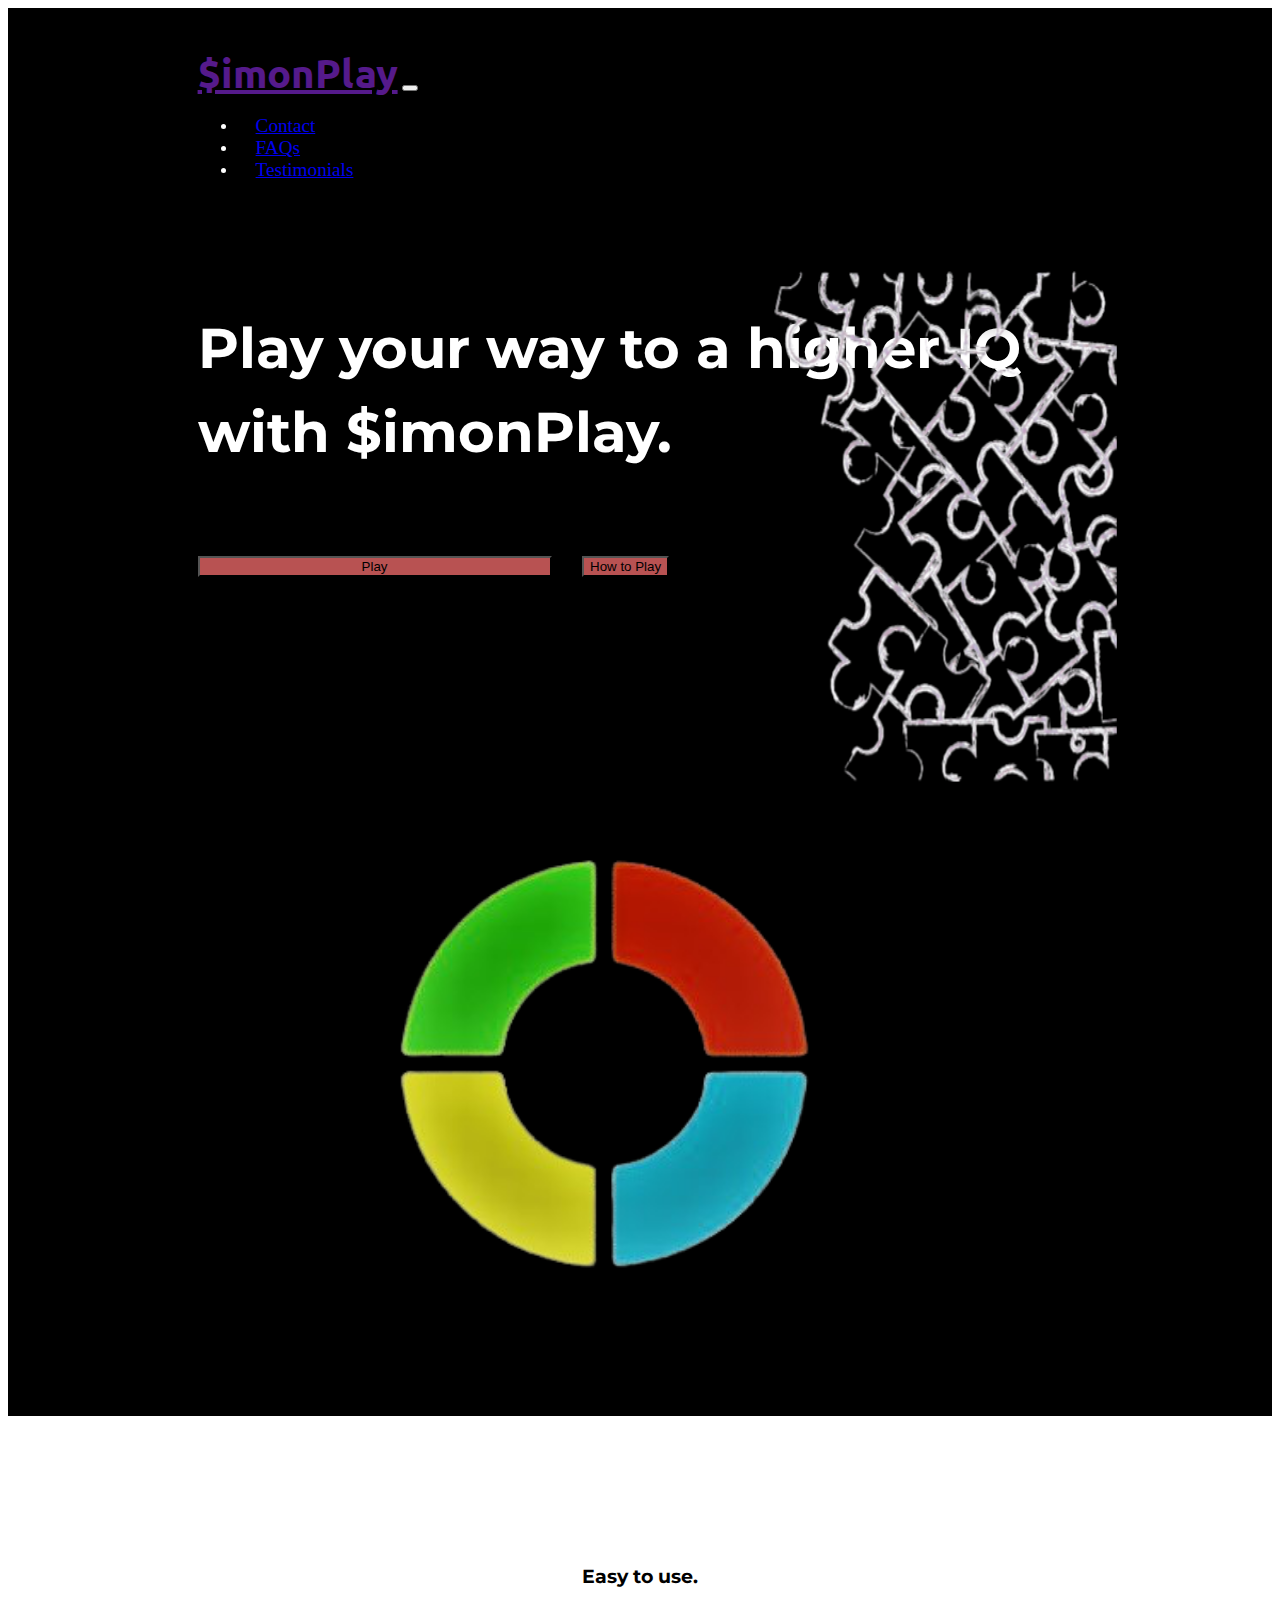
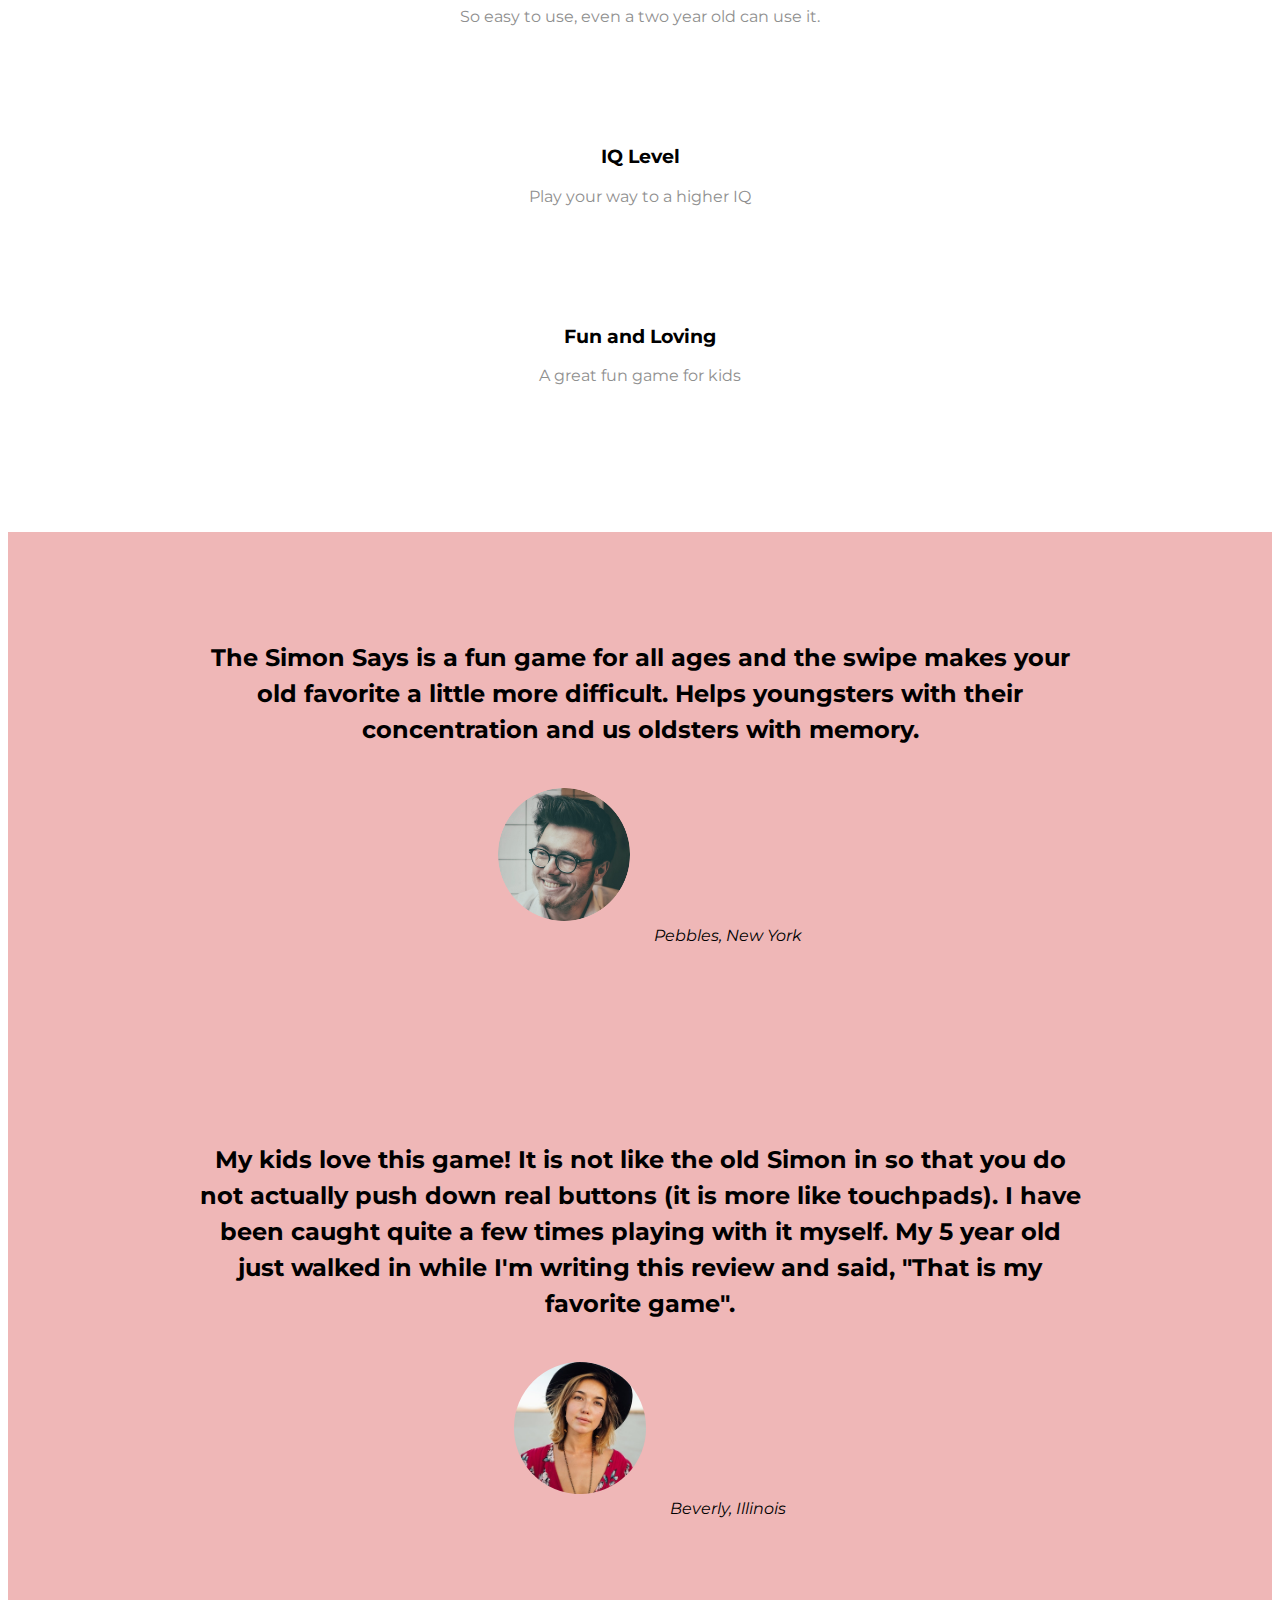
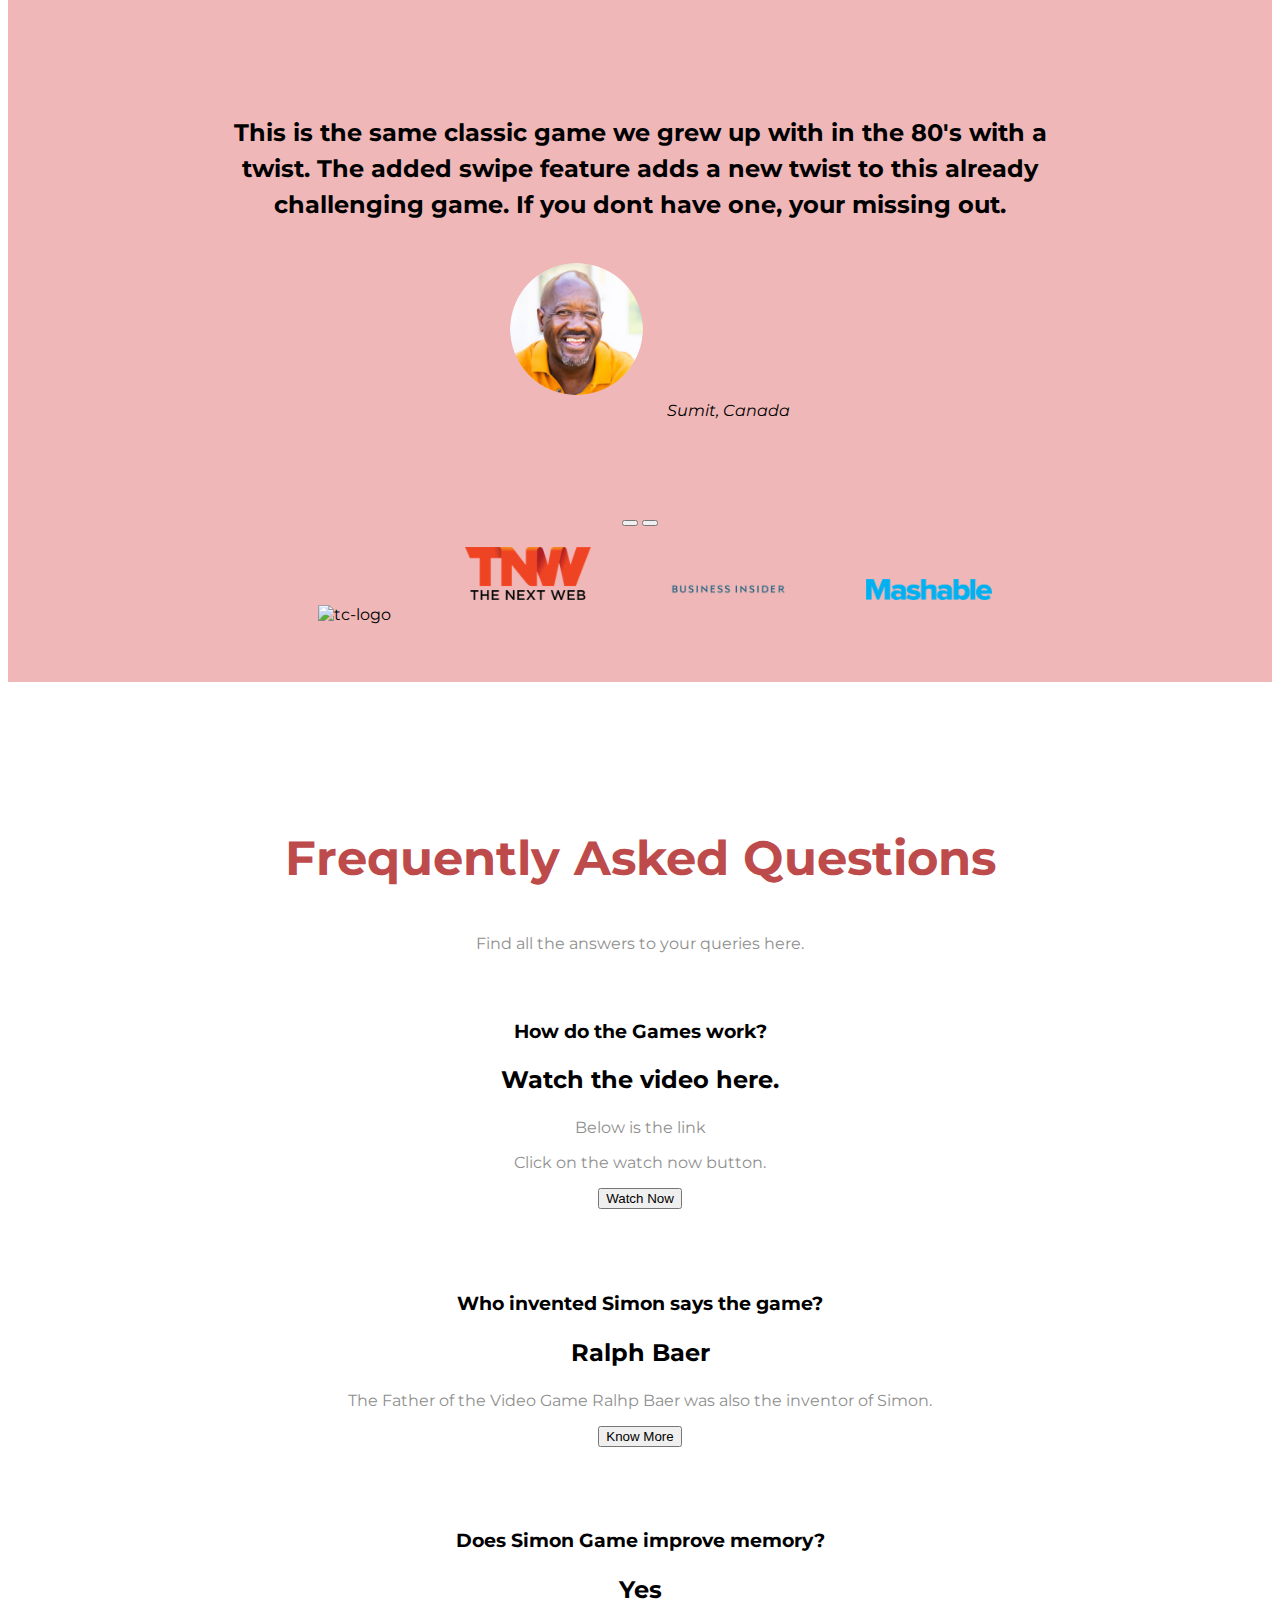
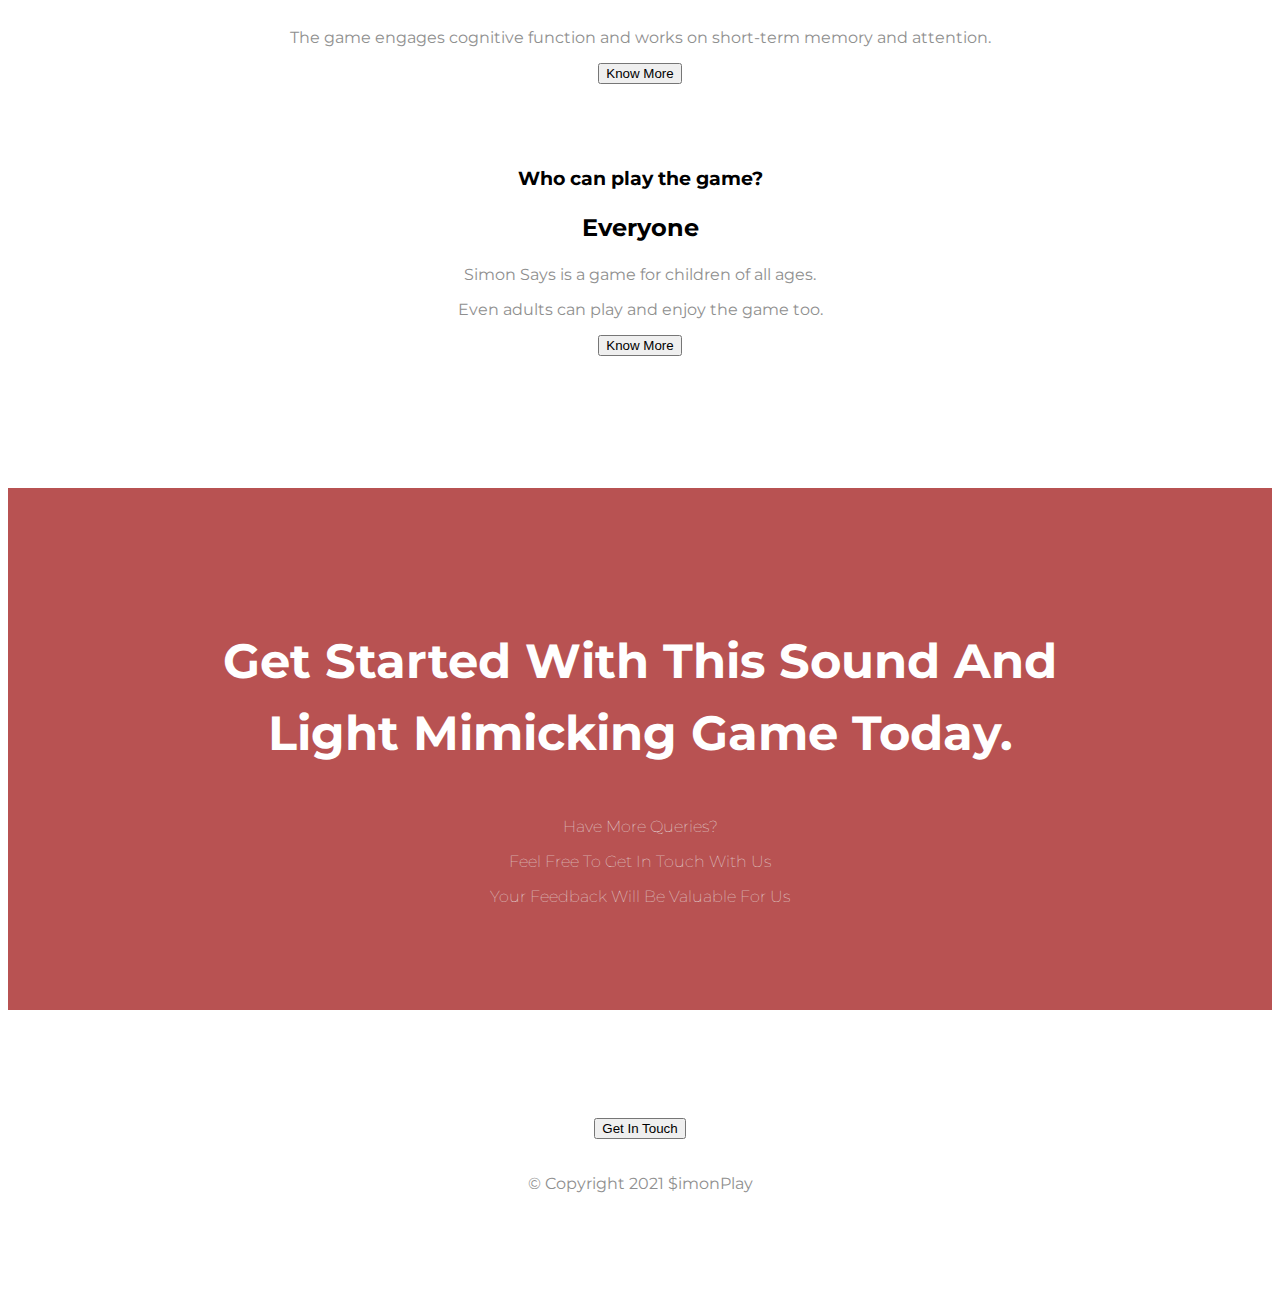
==== index.html @ 4af91fcb "Add files via upload" ====
<!DOCTYPE html>
<html>

<head>
  <meta charset="utf-8">
  <title>$imonPlay</title>
  <!-- google fonts -->
  <link rel="preconnect" href="https://fonts.googleapis.com">
  <link rel="preconnect" href="https://fonts.gstatic.com" crossorigin>
  <link href="https://fonts.googleapis.com/css2?family=Montserrat:ital,wght@0,100;0,200;0,300;0,400;0,500;0,600;0,700;0,800;0,900;1,100;1,200;1,300;1,400;1,500;1,600;1,700;1,800;1,900&family=Ubuntu:ital,wght@0,300;0,400;0,500;0,700;1,300;1,400;1,500;1,700&display=swap" rel="stylesheet">

<!-- CSS style sheet-->
  <link href="https://cdn.jsdelivr.net/npm/bootstrap@5.1.3/dist/css/bootstrap.min.css" rel="stylesheet" integrity="sha384-1BmE4kWBq78iYhFldvKuhfTAU6auU8tT94WrHftjDbrCEXSU1oBoqyl2QvZ6jIW3" crossorigin="anonymous">
  <link rel="stylesheet" href="css/styles.css">
  <!-- font awesom -->
  <script src="https://kit.fontawesome.com/c09895cfed.js" crossorigin="anonymous"></script>
  <!-- bootsrap script -->
  <script src="https://cdn.jsdelivr.net/npm/bootstrap@5.0.0-beta2/dist/js/bootstrap.bundle.min.js" integrity="sha384-b5kHyXgcpbZJO/tY9Ul7kGkf1S0CWuKcCD38l8YkeH8z8QjE0GmW1gYU5S9FOnJ0" crossorigin="anonymous"></script>
</head>



<body>

  <section id="title">

    <!-- Nav Bar -->
    <div class="container-fluid">
        <nav class="navbar navbar-expand-lg navbar-dark">
              <a class="navbar-brand" href="">  $imonPlay</a>
               <button class="navbar-toggler" type="button" data-bs-toggle="collapse" data-bs-target="#navbarSupportedContent" aria-controls="navbarSupportedContent" aria-expanded="false" aria-label="Toggle navigation">
                 <span class="navbar-toggler-icon"></span>
              </button>
              <div class="collapse navbar-collapse" id="navbarSupportedContent">
                <ul class="navbar-nav ms-auto">
                    <li class="nav-item">
                        <a class="nav-link" href="#footer">Contact</a>
                    </li>
                    <li class="nav-item">
                        <a class="nav-link" href="#pricing">FAQs</a>
                    </li>
                    <li class="nav-item">
                        <a class="nav-link" href="#testimonials">Testimonials</a>
                    </li>
                </ul>
              </div>
            </nav>
    <!-- Title -->

    <div class="row">
        <div class="col-lg-6 col-sm-12">
          <h1>Play your way to a higher IQ with $imonPlay.</h1>
          <a href="C:\Users\Dell\Desktop\CSS- my site\BootstrapInstallation\simon game\Simon Game Challenge Completed\simon.html" role="button">
          <button type="button" class="btn btn-dark btn-lg download-button btnplay"><i class="fab fa-google-play"></i>  Play</button></a>
          <a href="https://youtu.be/PK7zc28IGPc" role="button">

          <button type="button" class="btn btn-dark btn-lg download-button"><i class="fab fa-youtube"></i>  How to Play</button></a>

        </div>
        <div class="col-lg-6 col-sm-12">
          <img src="images/h.png" alt="iphone-mockup" class="titleimage">
          <img src="images/b.png" alt="iphone-mockup" class="k">

        </div>
    </div>
  </div>
  </section>


  <!-- Features -->

  <section id="features">
    <div class="row">
      <div class="hello col-lg-4">
        <i class=" icon fas fa-check-circle fa-4x"></i>
        <h3>Easy to use.</h3>
        <p>So easy to use, even a two year old can use it.</p>
      </div>
      <div class=" hello col-lg-4">
        <i class="icon fas fa-bullseye fa-4x"></i>
        <h3>IQ Level</h3>
        <p>Play your way to a higher IQ</p>
      </div>
      <div class="hello col-lg-4">
        <i class="icon fas fa-heart fa-4x"></i>
        <h3>Fun and Loving</h3>
        <p>A great fun game for kids</p>
      </div>


    </div>

  </section>


  <!-- Testimonials -->

  <section id="testimonials">
    <div id="carouseltestimonials" class="carousel slide" data-bs-ride="carousel">
      <div class="carousel-inner">
        <div class="carousel-item active">
          <h2>The Simon Says is a fun game for all ages and the swipe makes your old favorite a little more difficult. Helps youngsters with their concentration and us oldsters with memory.</h2>
          <img class="testimonial-img"src="images/man-modified.png" alt="dog-profile">
          <em>Pebbles, New York</em>
        </div>
        <div class="carousel-item">
          <h2 class="testimonial-text">My kids love this game! It is not like the old Simon in so that you do not actually push down real buttons (it is more like touchpads). I have been caught quite a few times playing with it myself. My 5 year old just walked in while I'm writing this review and said, "That is my favorite game".</h2>
          <img class="testimonial-img" src="images/lady-img.jpg" alt="lady-profile">
          <em>Beverly, Illinois</em>
        </div>
        <div class="carousel-item">
          <h2 class="testimonial-text">This is the same classic game we grew up with in the 80's with a twist. The added swipe feature adds a new twist to this already challenging game. If you dont have one, your missing out.

</h2>
          <img class="testimonial-img" src="images/tt-modified.png" alt="lady-profile">
          <em>Sumit, Canada</em>
        </div>
      </div>
      <button class="carousel-control-prev" type="button" data-bs-target="#carouseltestimonials" data-bs-slide="prev">
    <span class="carousel-control-prev-icon"></span>
  </button>
  <button class="carousel-control-next" type="button" data-bs-target="#carouseltestimonials" data-bs-slide="next">
    <span class="carousel-control-next-icon"></span>
  </button>
    </div>
  </section>


  <!-- Press -->

  <section id="press">
    <img class="img" src="images/techcrunch.png" alt="tc-logo">
    <img class="img" src="images/tnw.png" alt="tnw-logo">
    <img class="img" src="images/bizinsider.png" alt="biz-insider-logo">
    <img class="img" src="images/mashable.png" alt="mashable-logo">

  </section>


  <!-- Pricing -->

  <section id="pricing">

    <h2 class="faq">Frequently Asked Questions</h2>
    <p>Find all the answers to your queries here.</p>
    <div class="row">
      <div class="price col-lg-3 col-md-6">
        <div class="card">
          <div class="card-header">
            <h3>How do the Games work?</h3>
          </div>
          <div class="card-body">
            <h2>Watch the video here.</h2>
            <p>Below is the link</p>
            <p>Click on the watch now button.</p>
            <div class="d-grid gap-2">
              <a href="https://youtu.be/PK7zc28IGPc" role="button">

            <button type="button" class="btn btn-outline-dark btn-lg">Watch Now</button></a>
          </div>
          </div>
        </div>
      </div>

      <div class=" price col-lg-3 col-md-6">
        <div class="card">
          <div class="card-header">
            <h3>Who invented Simon says the game?
</h3>
          </div>
          <div class="card-body">
            <h2>Ralph Baer</h2>
            <p>The Father of the Video Game Ralhp Baer was also the inventor of Simon.</p>
            <div class="d-grid gap-2">
              <a href="https://en.wikipedia.org/wiki/Simon_(game)" role="button">

              <button type="button" class="btn btn-dark btn-lg">Know More</button></a>
            </div>
          </div>
        </div>
      </div>

      <div class="price col-lg-3 col-md-6">
        <div class="card">
          <div class="card-header">
            <h3>Does Simon Game improve memory?</h3>
          </div>
          <div class="card-body">
            <h2>Yes</h2>
            <p>The game engages cognitive function and works on short-term memory and attention.</p>

            <div class="d-grid gap-4">
              <a href="https://en.wikipedia.org/wiki/Simon_(game)" role="button">

              <button type="button" class="btn btn-outline-dark btn-lg">Know More</button></a>
            </div>
           </div>
        </div>


      </div>
      <div class=" price col-lg-3 col-md-6">
        <div class="card">
          <div class="card-header">
            <h3>Who can play the game?</h3>
          </div>
          <div class="card-body">
            <h2>Everyone</h2>
            <p>Simon Says is a game for children of all ages.</p>
            <p>Even adults can play and enjoy the game too. </p>
            <div class="d-grid gap-2">
              <a href="https://en.wikipedia.org/wiki/Simon_(game)" role="button">

              <button type="button" class="btn btn-dark btn-lg">Know More</button></a>
            </div>
          </div>
        </div>
      </div>
    </div>

  </section>


  <!-- Call to Action -->

  <section id="cta">

    <h3 class="foot">Get Started With This Sound And Light Mimicking Game Today.</h3>
    <p class="para"> Have More Queries?</p>
    <p class="para"> Feel Free To Get In Touch With Us</p>
    <p class="para">Your Feedback Will Be Valuable For Us</p>

  </section>


  <!-- Footer -->

  <footer id="footer">
    <i class="fab fa-twitter social">     </i>
    <i class="fab fa-facebook-f social">   </i>
    <i class="fab fa-instagram social">     </i>
    <br>
    <a href="contactForm/contact.html" role="button">
    <button type="button" class="btn btn-outline-dark btn-lg"><i class="fab fa-google-play"></i>  Get In Touch</button></a>
    <p><br>© Copyright 2021 $imonPlay</p>

  </footer>
</body>

</html>
---- css/styles.css ----
#title{
  background-color: #000000;
  color: white;
}

.container-fluid{
  padding:3% 15% 7%;
}

.navbar{
  padding-bottom: 4.5rem;
}

.navbar-brand{
  font-family: "Ubuntu";
  font-size: 2.5rem;
  font-weight: bold;

}

.nav-item{
  padding:0 18px;
}
.nav-link{
  font-size: 1.2rem;
  font-family: "Montserrat-Light";
}

.download-button{
  text-align: center;
  margin: 5% 3% 5% 0;
  background-color: #B85252;
}

.btnplay{
  width: 40%;
}
.btnplays{
  width: 16%;
}

.titleimage{
  width: 50%;
  height: 90%;
  transform: rotate(180deg);
  position: absolute;
  left: 50%;
  top: 12%;
}
.k{
  width: 90%;
  position: relative;
  bottom: 15%;
  left: 1%;
  z-index: 1;
}
h1{
  font-family: "Montserrat";
  font-size: 3.5rem;
  line-height: 1.5;
}
h3{
  font-family: "Montserrat"
  font-weight: bold;
}
h2{
  font-family: "Montserrat";
  line-height: 1.5;
  font-size: 1.5rem;
}
.faq{
  color: #BD4B4B;
font-size: 3rem;
font-weight: bold;
}
p{
  color: #8f8f8f;
}
.icon {
  color: #B85252;
  margin-bottom: 1rem;
}
.icon:hover{
  color: #ff4c68;
}
.hello{
  text-align: center;
  padding: 4.5%;
}
.testimonial-img{
  width: 15%;
  border-radius: 100%;
  margin: 20px;
}
#features{
  text-align: center;
  padding:7% 13%;
  position: relative;
  background-color: #fff;
}
#press{
  background-color: #EFB7B7;
  text-align: center;
  padding-bottom: 3%;

}
.img{
  width: 10%;
  margin: 20px 20px 20px 50px;
}
#testimonials{
  text-align: center;
  background-color: #EFB7B7;
  color: black;
}
.carousel-item{
  padding: 7% 15%;
}

#pricing{

  text-align: center;
  padding: 100px;
}
.price{
  padding: 3% 2%;
}
body{
  font-family: "Montserrat";

}
.foot{
  font-family: "Montserrat";
  font-weight: bold;
  font-size: 3rem;
  line-height: 1.5;
  color: white;
}
.para{
  color: #EEEEEE;
  font-weight: lighter;
}

#cta{
  text-align: center;
  background-color: #B85252;
  padding: 7% 15%;
}
#footer{
  text-align: center;
  padding: 7% 15%;
}

.social{
  margin: 20px 10px;
}

@media (max-width:1028px) {
  #title{
    text-align: center;
  }

  .titleimage{
    width: 120%;
    position: static;

    transform: rotate(180);
  }
  .k{width: 350px;
  position: absolute;
  top: 100%;
  left: 10%;
  transform: rotate(0);

  }
  .btnplays{
    width: 35%;
  }
}
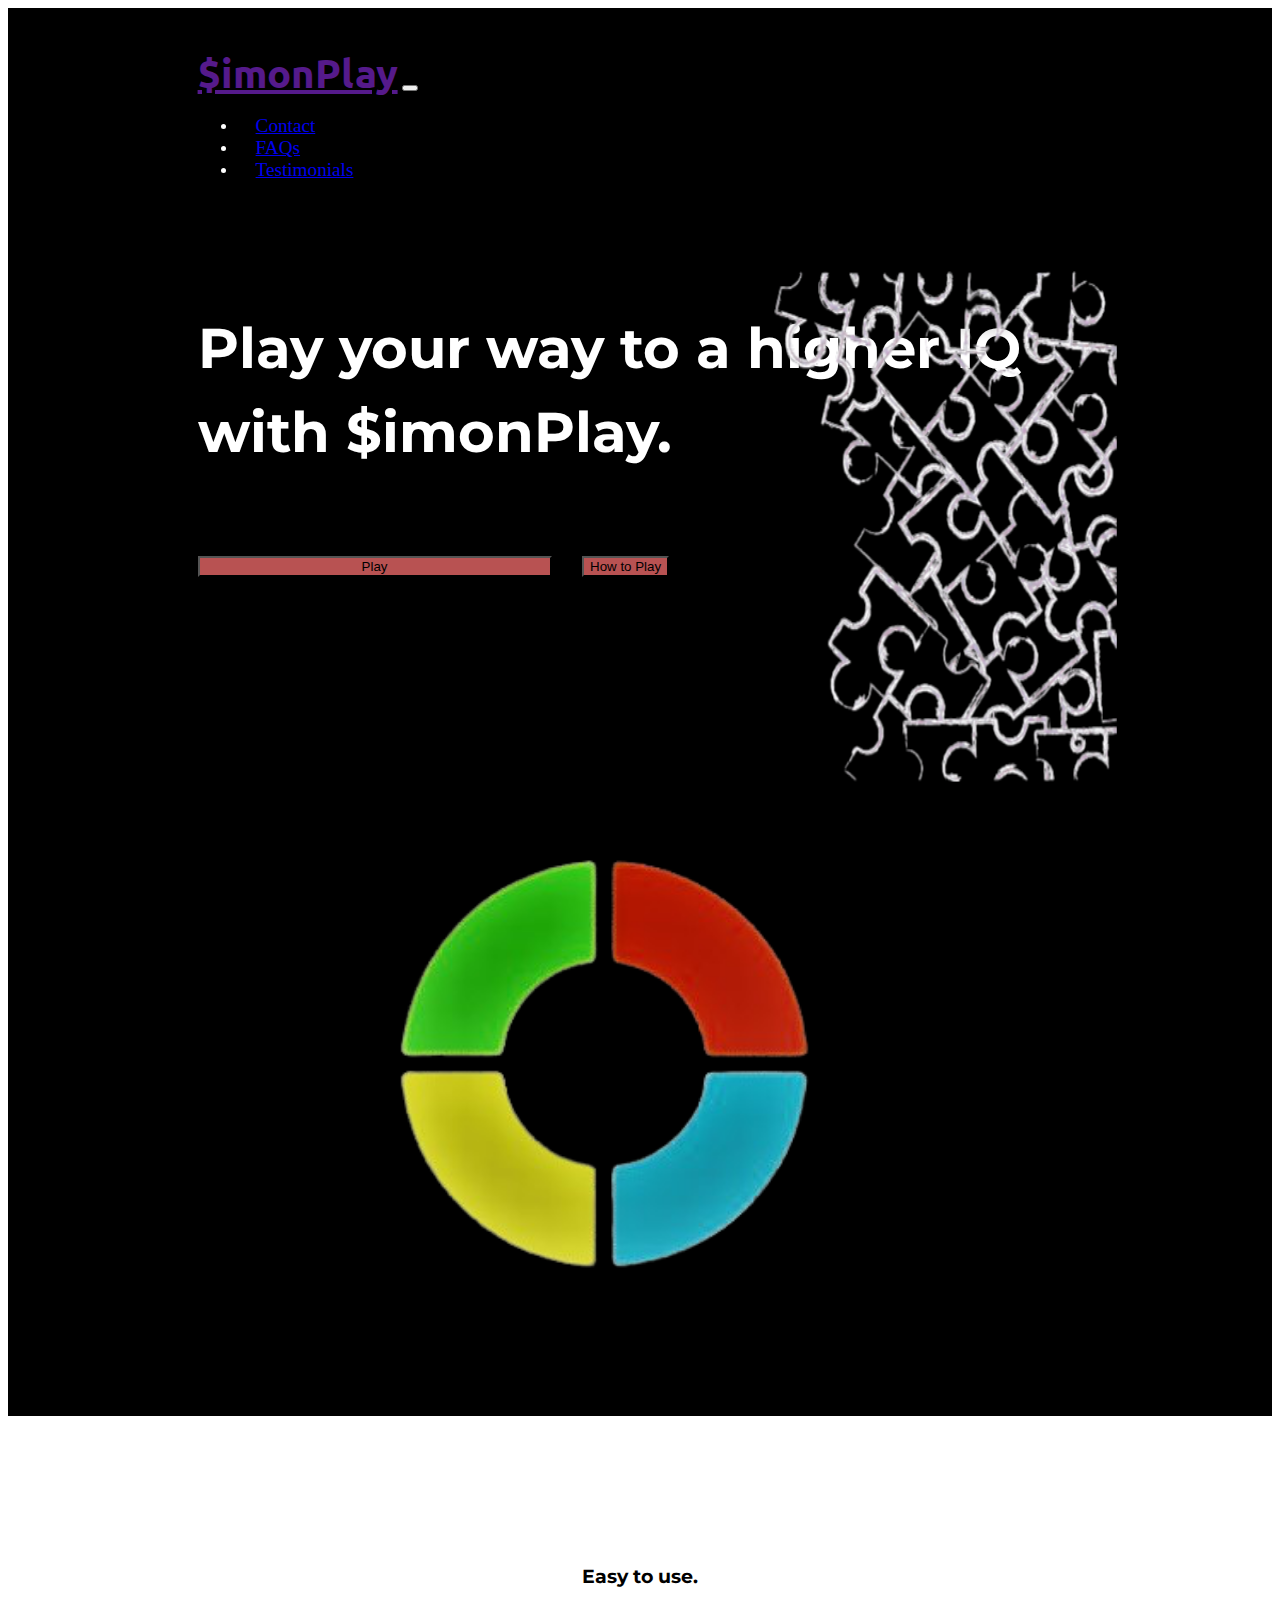
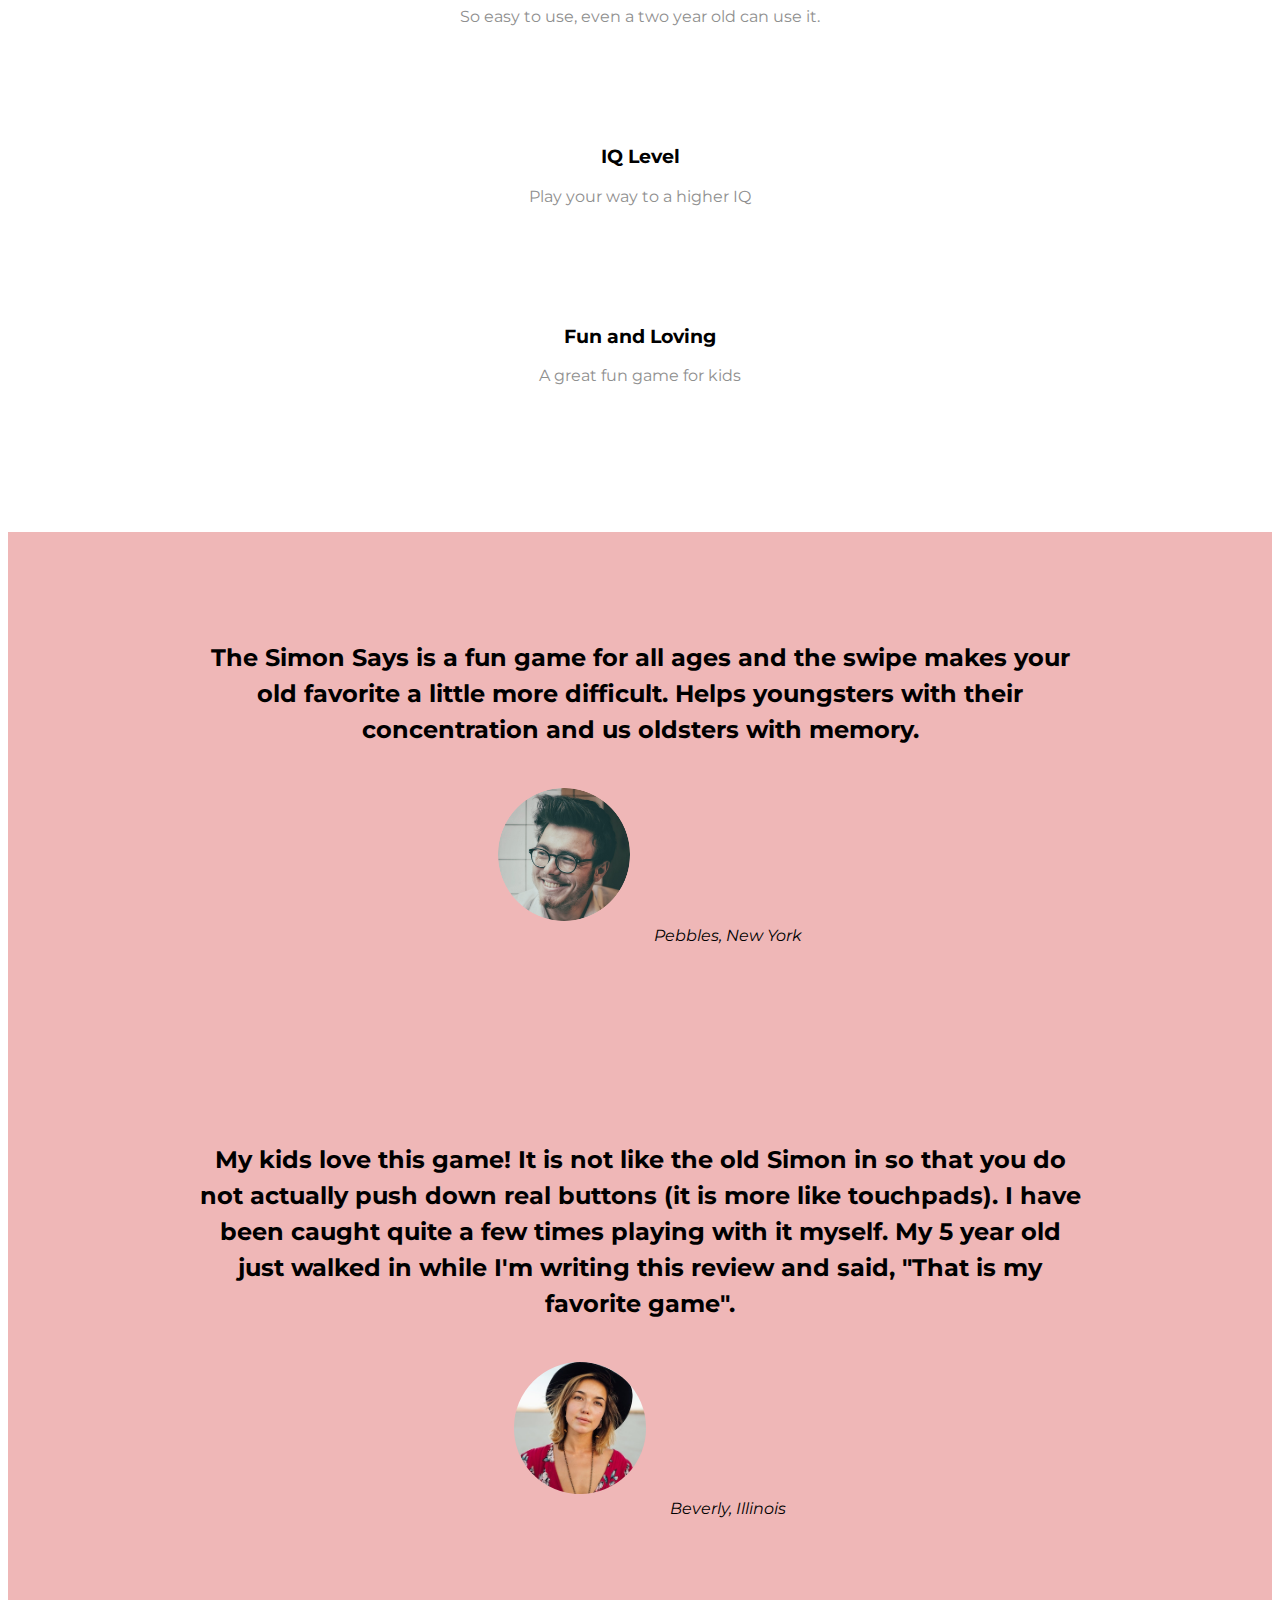
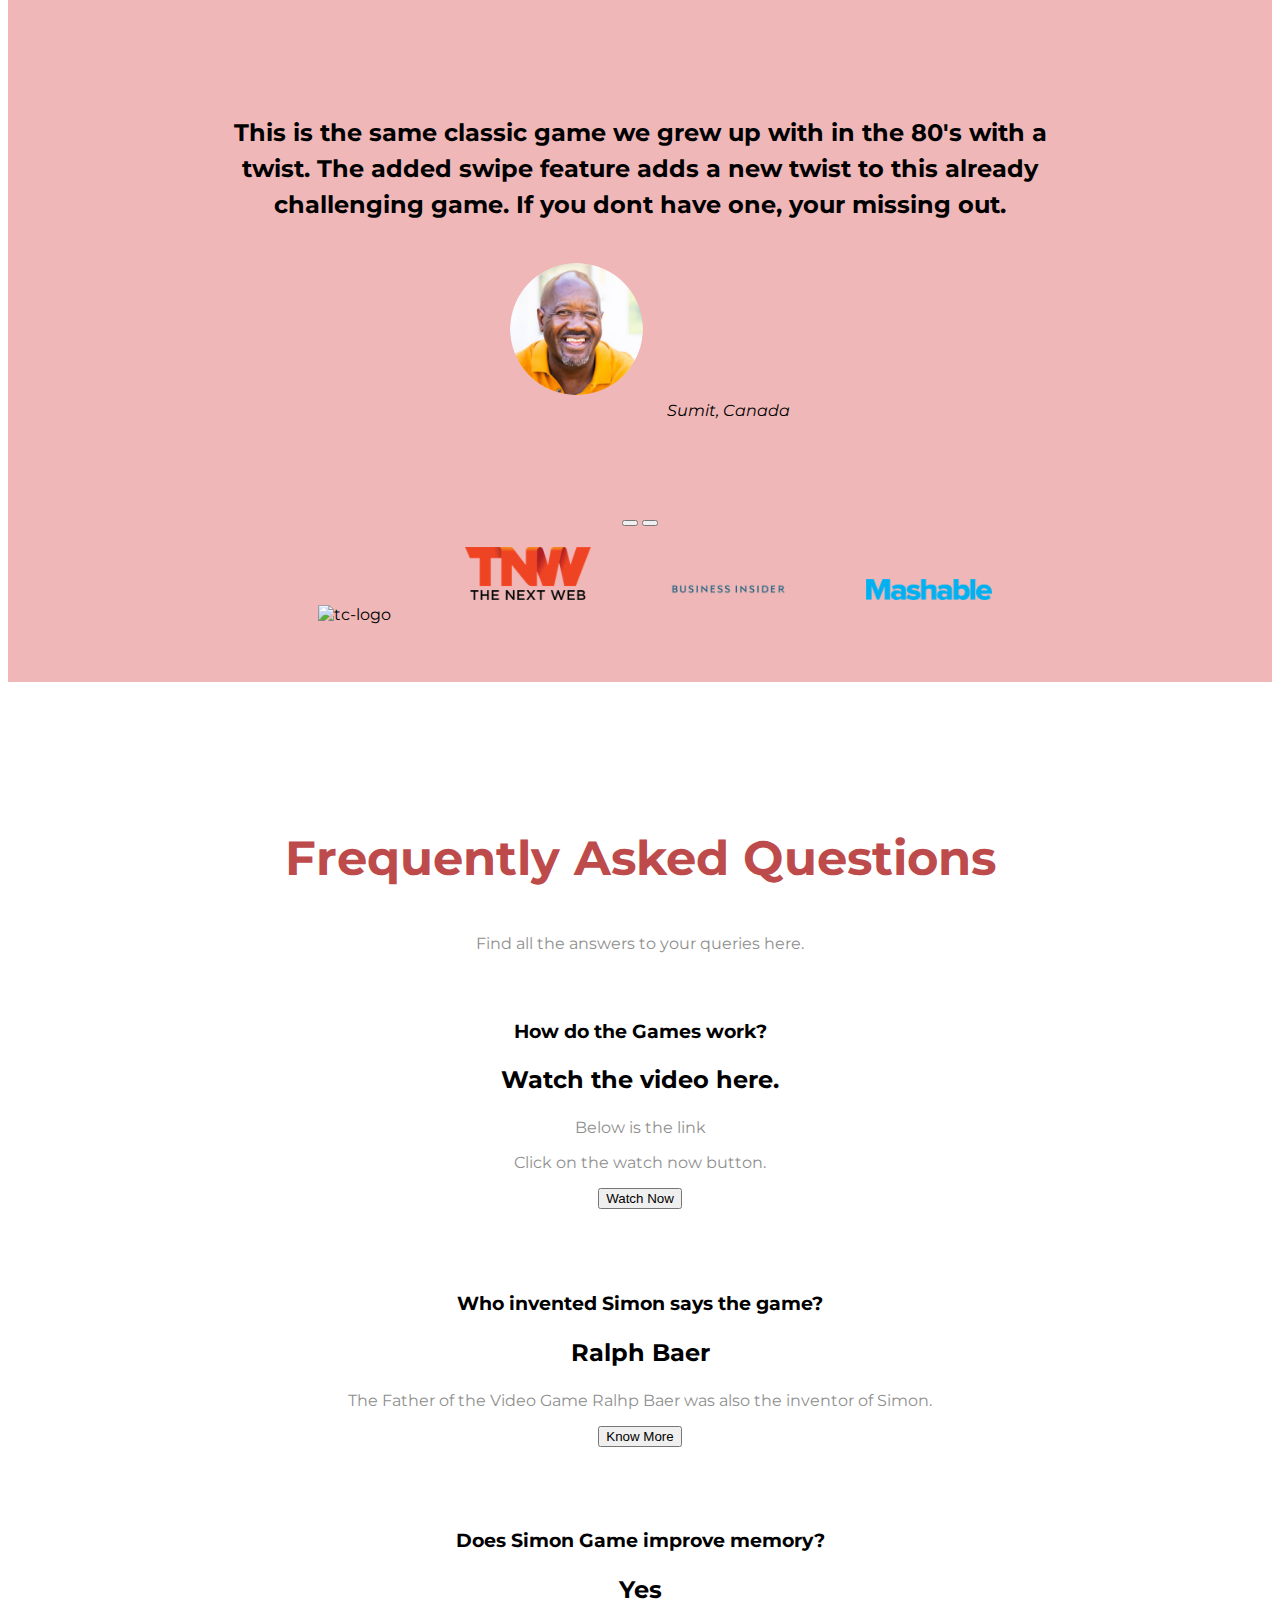
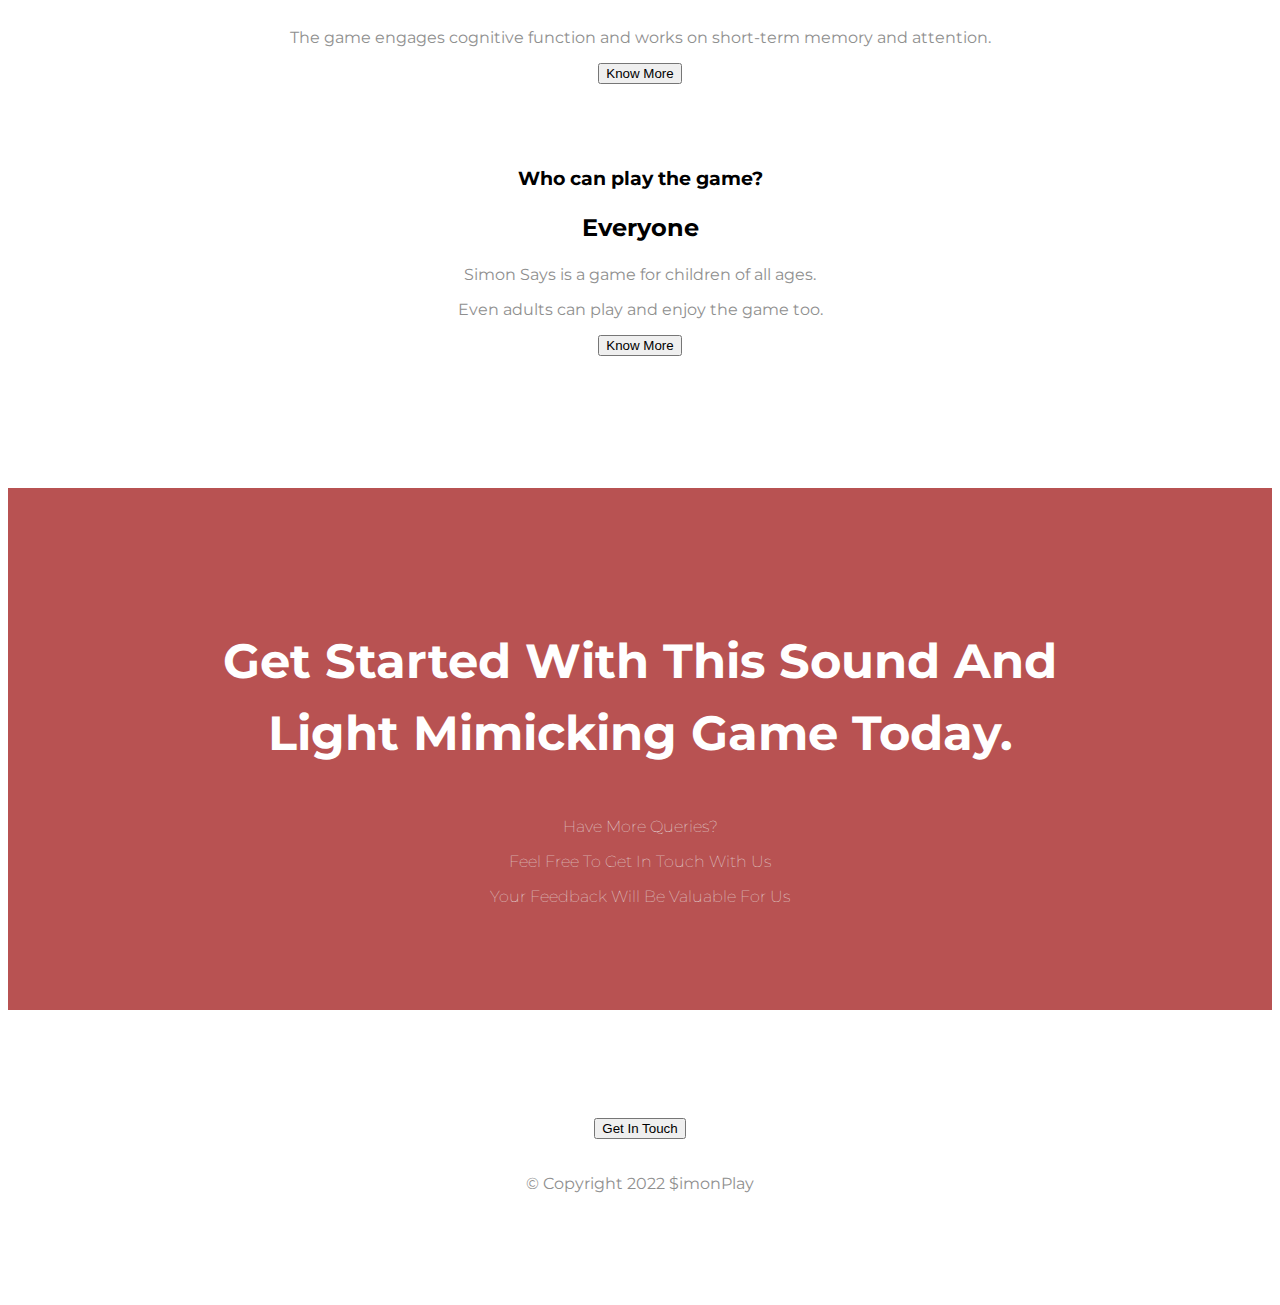
==== commit 1c14135c: "Update index.html" ====
--- a/index.html
+++ b/index.html
@@ -242,7 +242,7 @@
     <br>
     <a href="contactForm/contact.html" role="button">
     <button type="button" class="btn btn-outline-dark btn-lg"><i class="fab fa-google-play"></i>  Get In Touch</button></a>
-    <p><br>© Copyright 2021 $imonPlay</p>
+    <p><br>© Copyright 2022 $imonPlay</p>
 
   </footer>
 </body>
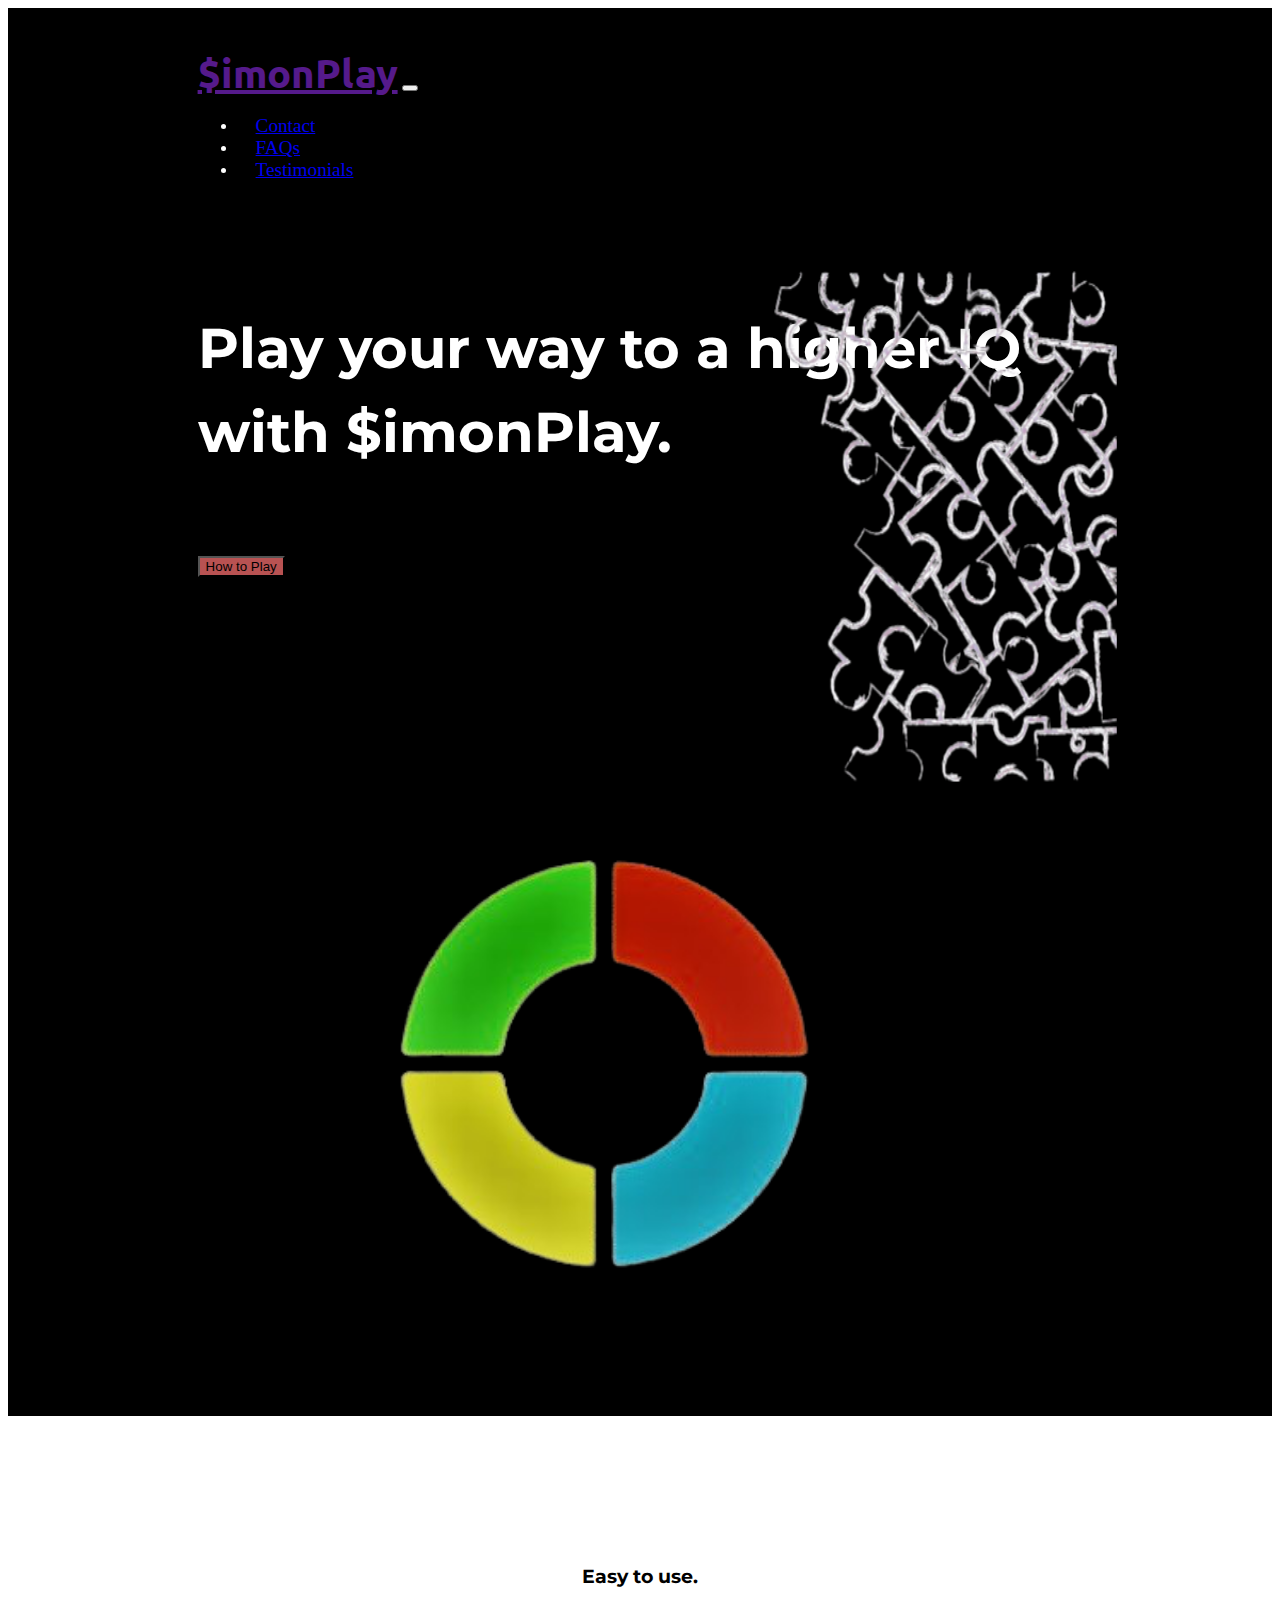
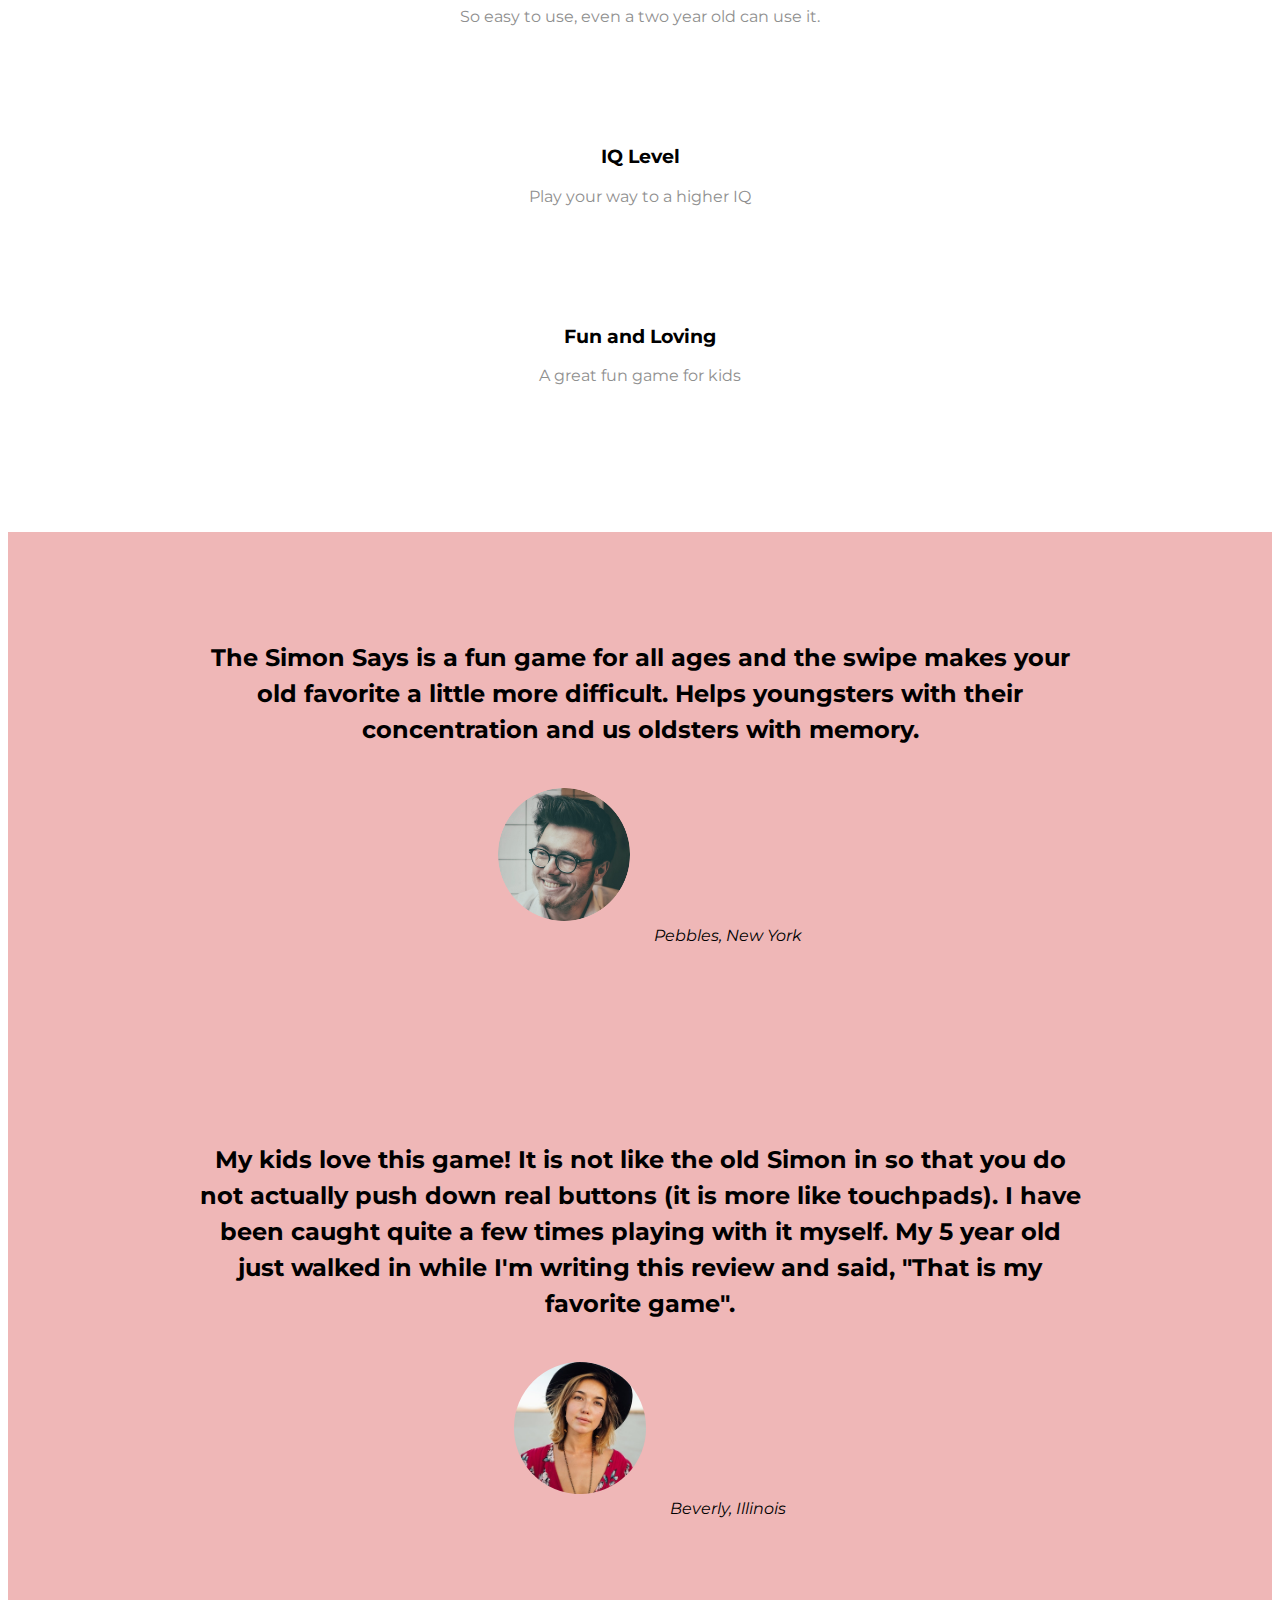
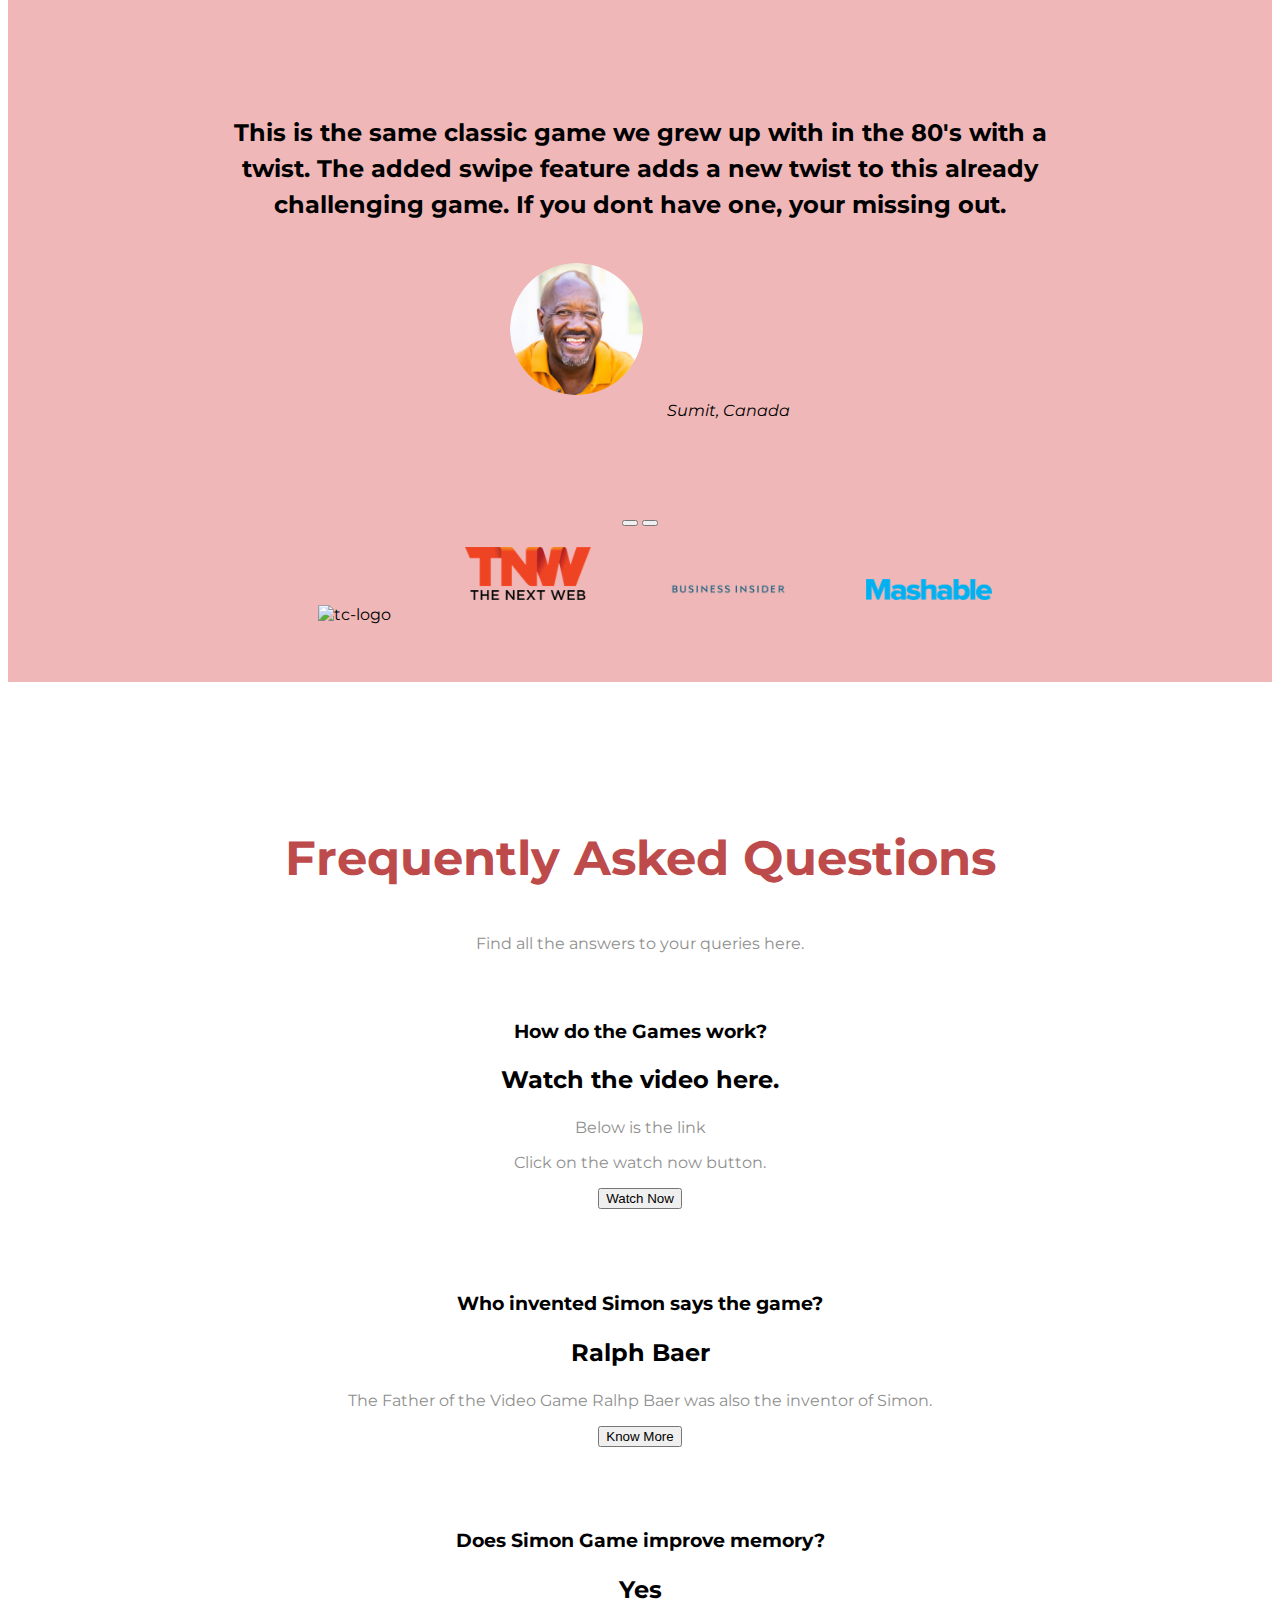
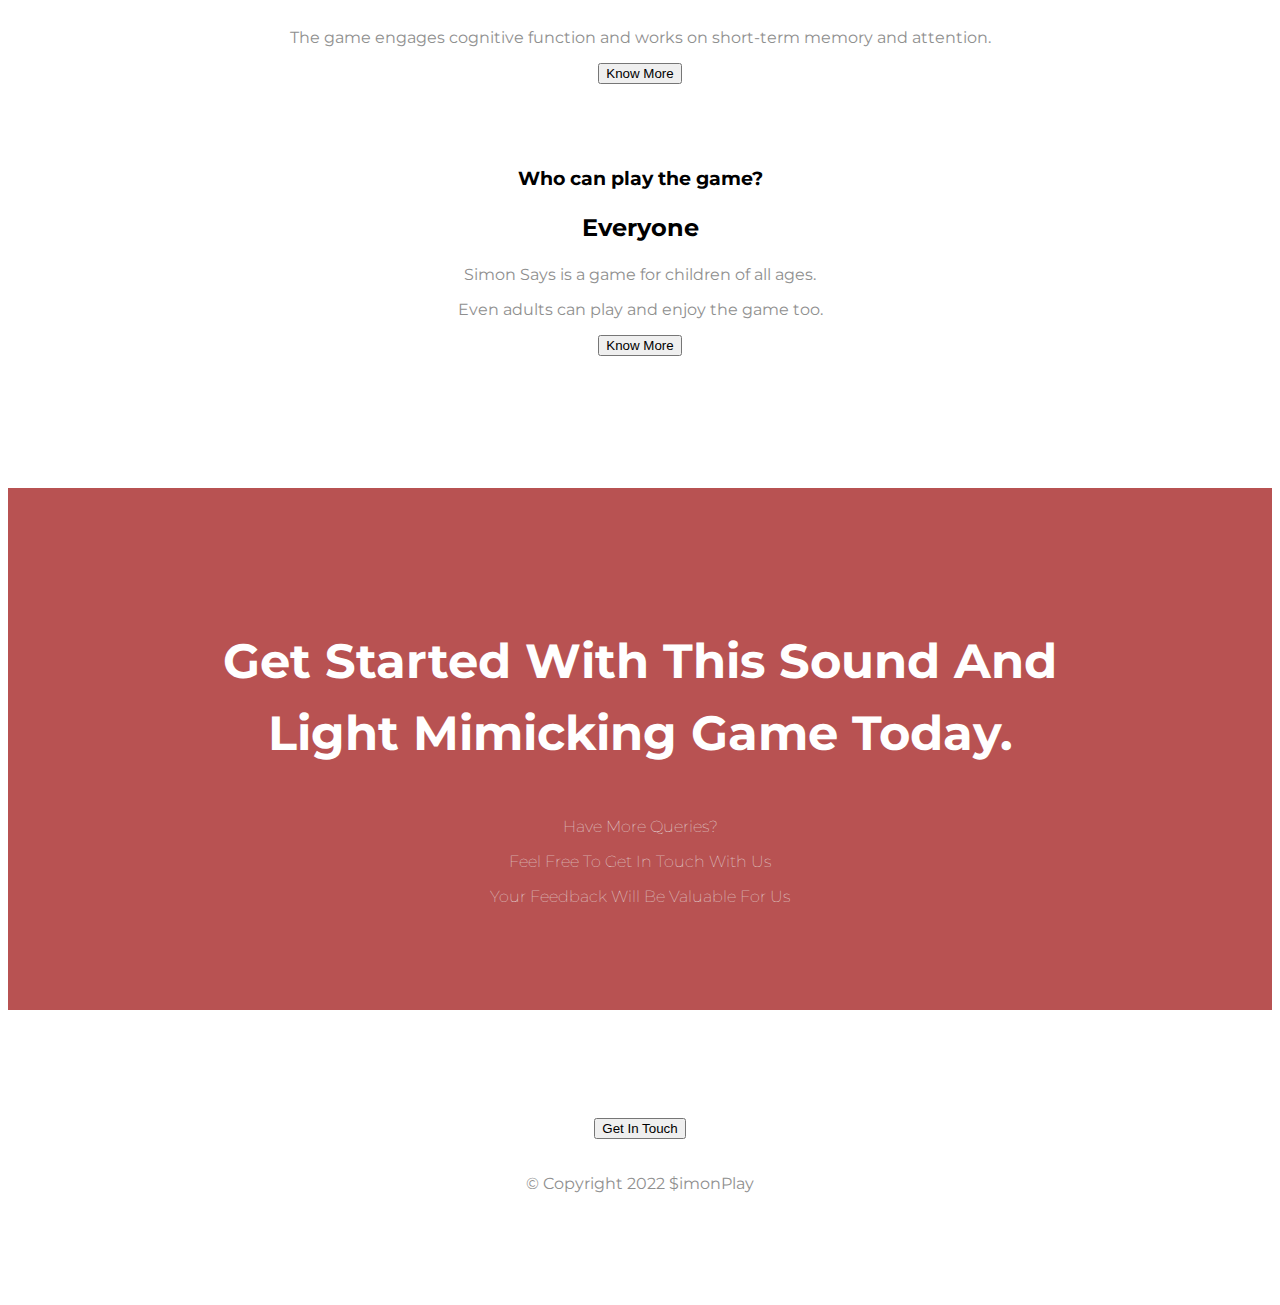
==== commit a90914c3: "Update index.html" ====
--- a/index.html
+++ b/index.html
@@ -50,8 +50,7 @@
     <div class="row">
         <div class="col-lg-6 col-sm-12">
           <h1>Play your way to a higher IQ with $imonPlay.</h1>
-          <a href="C:\Users\Dell\Desktop\CSS- my site\BootstrapInstallation\simon game\Simon Game Challenge Completed\simon.html" role="button">
-          <button type="button" class="btn btn-dark btn-lg download-button btnplay"><i class="fab fa-google-play"></i>  Play</button></a>
+          
           <a href="https://youtu.be/PK7zc28IGPc" role="button">
 
           <button type="button" class="btn btn-dark btn-lg download-button"><i class="fab fa-youtube"></i>  How to Play</button></a>
